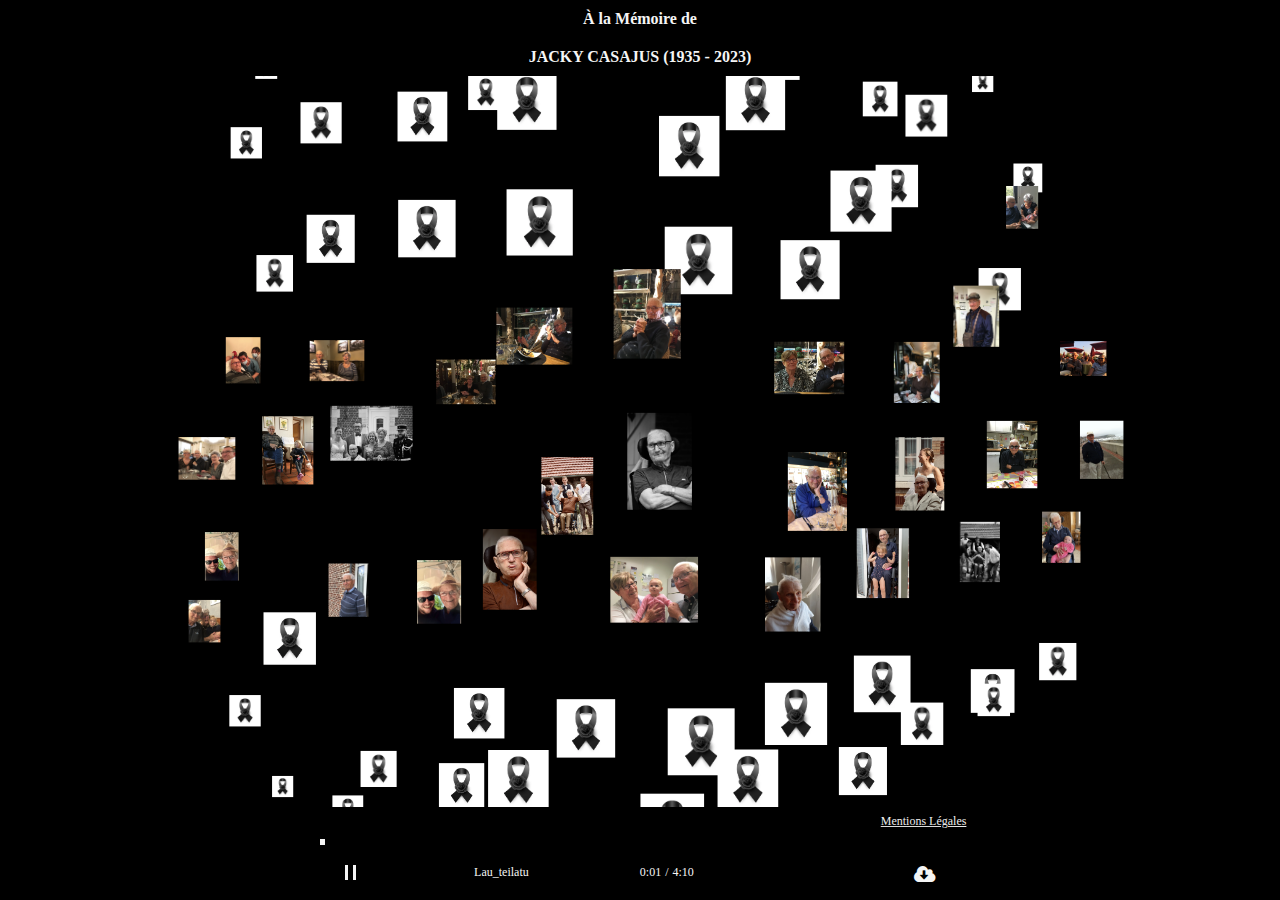
==== index.html @ b0c58c98 "remove function" ====
<!DOCTYPE html>
<html lang="fr">
<head>
    <meta charset="UTF-8">
    <meta http-equiv="X-UA-Compatible" content="IE=edge">
    <meta name="viewport" content="width=device-width, initial-scale=1.0">
    <title>My Memorial</title>
    <link rel="stylesheet" href="css/style.css">
    <link rel="stylesheet" href="https://icono-49d6.kxcdn.com/icono.min.css">
    <link rel="stylesheet" href="https://cdnjs.cloudflare.com/ajax/libs/font-awesome/4.7.0/css/font-awesome.min.css">
</head>

<body>

    <h1 class="memories">À la Mémoire de </h1>

    <h2 class="identity">JACKY CASAJUS (1935 - 2023)</h2>
    
    <svg class="stage" viewBox="0 0 100 100" preserveAspectRatio="xMidYMid meet">
        <g class="grid"></g>
        <g class="hero">
            <image href=""/>
            <g class="close">
                <rect width="5" height="5" stroke="#000" fill="#000" opacity="0" rx="1"/>
                <path stroke="#fff" d="M1,1 L4,4 M4,1 L1,4" stroke-width="0.5" stroke-linecap="round"/>
            </g>
        </g>
    </svg>

    <button id="download-btn"><span>Télécharger</span></button>
            
    <svg class="tip" width="100" height="25" fill="#000">
        <rect width="80" height="24" rx="7"/>
        <text fill="#fff" font-size="13.5" y="15.5" text-anchor="middle"></text>
        <path d="M0,20 30,20 15,35z"/>
    </svg>

    <audio id="audio" autoplay playsinline onended="playNext()">
        <source src="assets/audio/Lau_teilatu.mp3" type="audio/mpeg">
        <source src="assets/audio/Agure_zahar.mp3" type="audio/mpeg">
        <source src="assets/audio/Azken_txanpa.mp3" type="audio/mpeg">
        <source src="assets/audio/Pamplonitas.mp3" type="audio/mpeg">
        <source src="assets/audio/Koblalariak.mp3" type="audio/mpeg">
        <source src="assets/audio/Zazpiak_oihal_batetik.mp3" type="audio/mpeg">
        <source src="assets/audio/Zibillak_esan_naute.mp3" type="audio/mpeg">
        <source src="assets/audio/Itsasoan_urak_haundi.mp3" type="audio/mpeg">
        <source src="assets/audio/Hasta_siempre.mp3" type="audio/mpeg">
        <source src="assets/audio/Oihan_beltzian.mp3" type="audio/mpeg">
        <source src="assets/audio/Arrantzaleak.mp3" type="audio/mpeg">
        <source src="assets/audio/Egin_lolo_maitia.mp3" type="audio/mpeg">
    </audio>  
    
    <a class="mentionsLegales" href="mentionsLegales.html">Mentions Légales</a>
    
    <div class="audio-player">
        <div class="timeline">
            <div class="progress"></div>
        </div>
        <div class="controls">
            <div class="play-container">
                <div class="toggle-play pause"></div>
            </div>
            <div class="name"></div>
            <div class="time">
                <div class="current">0:00</div>
                <div class="divider">/</div>
                <div class="length"></div>
            </div>
            <div class="volume-container">
                <div class="volume-button">
                    <div class="volume icono-volumeMedium"></div>
                </div>
                <div class="volume-slider">
                    <div class="volume-percentage"></div>
                </div>
            </div>
            <div class="download-button">
                <a class="download-link" href="#" download="audio.mp3">
                    <div class="download-icon"><i class="fa fa-cloud-download"></i></div>
                </a>
            </div>
        </div>
    </div>
    
    <!--youtubePlayer-->
    <!--<div id="player"></div>-->

<script src="https://www.youtube.com/iframe_api"></script>
<script src="https://cdn.jsdelivr.net/npm/gsap@3.12.2/dist/gsap.min.js"></script>
<script src="js/main.js"></script>
</body>
</html>
---- css/style.css ----
html, body {
    width: 100vw;
    height: 100vh;
    margin: 0;
    padding: 0;
    overflow: hidden;
    background: black;
}
  
body {
    display: flex;
    flex-direction: column;
    justify-content: center;
    align-items: center;
}

svg {
    width: 100vw;
    height: 100vh;
}

.tip {
    position: absolute;
    overflow: visible;
    left: 0;
    top: 0;
}

.memories, .identity {
    color: whitesmoke;
    font-size: 100%;
    margin: 10px 0;
    padding: 0;
}

.mentionsLegales, .retour {
    width: 100vw;
    margin-top: 1.5%;
    margin-bottom: 2.5%;
    margin-right: 12.5%;
    display: flex;
    justify-content: right;
    color: whitesmoke;
    font-size: 0.75rem;
}

.information {
    color: whitesmoke;
    margin: 0 5vw;
    text-align: justify;
}
    
#download-btn {
    display: none;
    border: none;
    background: black;
    color: whitesmoke;
    font-family: inherit;
    text-align: center;
    font-size: 12px;
    transition: all 0.5s;
    cursor: pointer;
    margin: 0;
    padding: 0;
}
   
#download-btn span {
    cursor: pointer;
    display: inline-block;
    position: relative;
    transition: 0.5s;
}

#download-btn span:after {
    content: 'ce Souvenir';
    position: absolute;
    opacity: 0;
    top: 0;
    right: -20px;
    transition: 0.5s;
}

#download-btn:hover span {
    padding-right: 5em;
}

#download-btn:hover span:after {
    opacity: 4;
    right: 0;
}

/*customPlayer*/

/*#player {
    margin-bottom: 85px;
    opacity: 0.5;
}
@media (min-width: 999px) {
    #player {
        margin-bottom: 0px;
    }
}*/

/*customControls*/

.audio-player {
    height: 75px;
    width: 100vw;
    background: black;
    box-shadow: 0 0 20px 0 black;
    color: whitesmoke;
    font-size: 0.75em;
    overflow: hidden;
    display: grid;
    grid-template-rows: 6px auto;
    margin-bottom: 85px;
}

.audio-player .timeline {
    background: black;
    width: 100%;
    position: relative;
    cursor: pointer;
    box-shadow: 0 2px 10px 0 black;
}

.audio-player .timeline .progress {
    background: whitesmoke;
    width: 0%;
    height: 100%;
    transition: 0.25s;
}

.audio-player .controls {
    display: flex;
    justify-content: space-between;
    align-items: stretch;
    padding: 0 25px;
}

.audio-player .controls > * {
    display: flex;
    justify-content: center;
    align-items: center;
}

.audio-player .controls .toggle-play.play {
    cursor: pointer;
    position: relative;
    left: 0;
    height: 0;
    width: 0;
    border: 9px solid black;
    border-left: 12px solid whitesmoke;
}

.audio-player .controls .toggle-play.play:hover {
    transform: scale(1.1);
}

.audio-player .controls .toggle-play.pause {
    height: 15px;
    width: 20px;
    cursor: pointer;
    position: relative;
}

.audio-player .controls .toggle-play.pause:before {
    position: absolute;
    top: 0;
    left: 0px;
    background: whitesmoke;
    content: "";
    height: 15px;
    width: 3px;
}

.audio-player .controls .toggle-play.pause:after {
    position: absolute;
    top: 0;
    right: 9px;
    background: whitesmoke;
    content: "";
    height: 15px;
    width: 3px;
}

.audio-player .controls .toggle-play.pause:hover {
    transform: scale(1.1);
}

.audio-player .controls .time {
    display: flex;
}

.audio-player .controls .time > * {
    padding: 2px;
}

.audio-player .controls .volume-container {
    cursor: pointer;
    position: relative;
    z-index: 2;
}

.audio-player .controls .volume-container .volume-button {
    height: 25px;
    display: flex;
    align-items: center;
}

.audio-player .controls .volume-container .volume-button .volume {
    transform: scale(0.7);
}

.audio-player .controls .volume-container .volume-slider {
    position: absolute;
    left: -3px;
    z-index: -1;
    width: 0;
    height: 15px;
    background: whitesmoke;
    box-shadow: 0 0 20px black;
    transition: 0.25s;
}

.audio-player .controls .volume-container .volume-slider .volume-percentage {
    background: red;
    height: 100%;
    width: 25%;
}

.audio-player .controls .volume-container:hover .volume-slider {
    left: -123px;
    width: 120px;
}

.download-icon {
    color: whitesmoke;
    font-size: 20px;
    margin-top: 5px;
}

/*responsiveDesktop*/

@media (min-width: 769px) {
    .audio-player {
        margin-bottom: 0px;
        width: 50%;
    }
    .mentionsLegales, .retour {
        margin-top: 0.55%;
        margin-bottom: 0.75%;
        margin-right: 49%;
    }
    .information {
        margin: 0 25vw;
        text-align: center;
    }
}

/*responsiveMobile/Tablet*/

@media (max-width: 835px) {
    .volume-slider {
        display: none;
    }
    .tip {
        display: none;
    }
    #download-btn {
        transition: all 0s;
    }
       
    #download-btn span {
        transition: 0s;
        top: -10px;
    }
    
    #download-btn span:after {
        transition: 0s;
    }
}
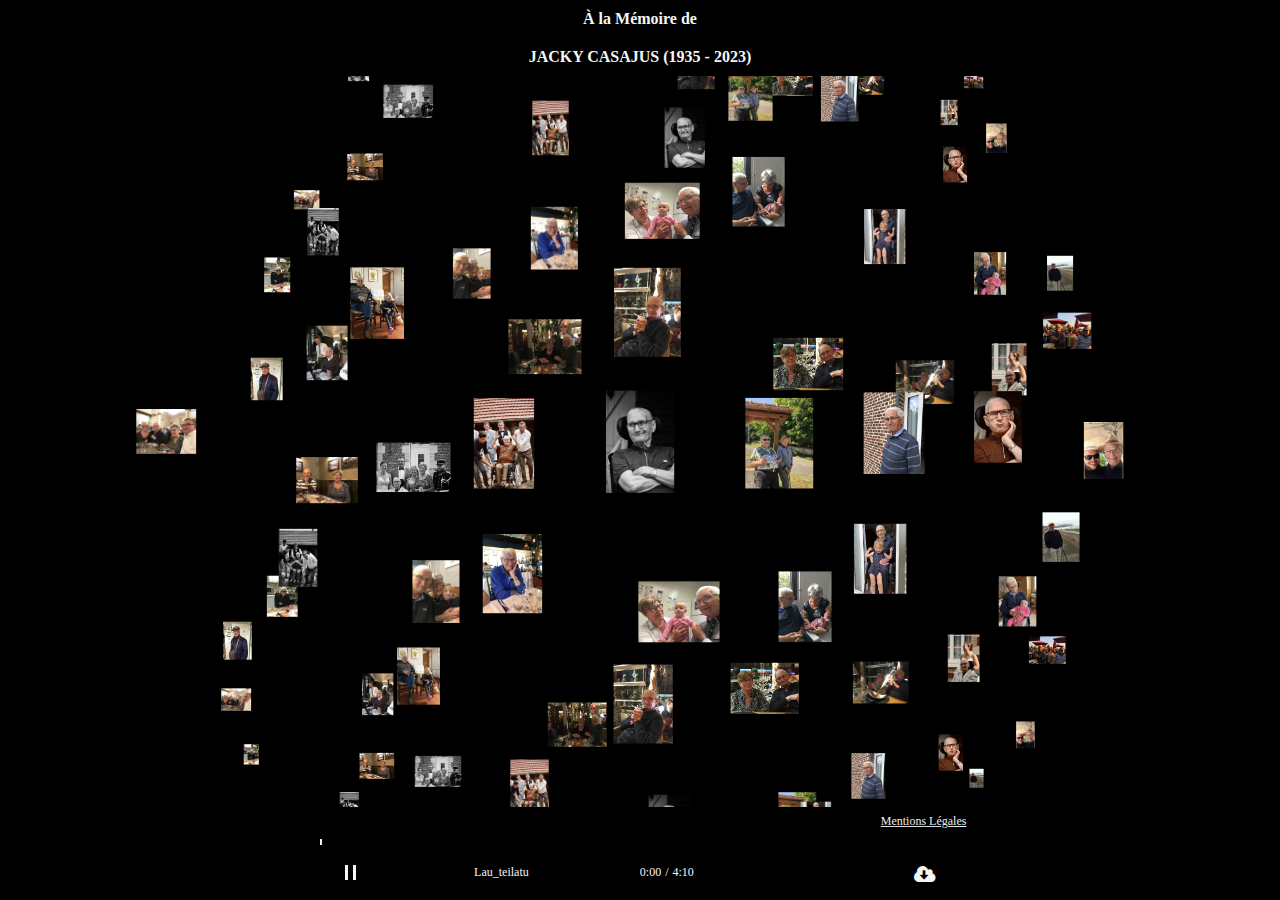
==== commit 915a27df: "remove function" ====
--- a/index.html
+++ b/index.html
@@ -21,7 +21,7 @@
         <g class="hero">
             <image href=""/>
             <g class="close">
-                <rect width="5" height="5" stroke="#000" fill="#000" opacity="0" rx="1"/>
+                <rect width="5" height="5" stroke="#000" fill="#000" opacity="1" rx="1"/>
                 <path stroke="#fff" d="M1,1 L4,4 M4,1 L1,4" stroke-width="0.5" stroke-linecap="round"/>
             </g>
         </g>
--- a/css/style.css
+++ b/css/style.css
@@ -271,12 +271,10 @@
     #download-btn {
         transition: all 0s;
     }
-       
     #download-btn span {
         transition: 0s;
-        top: -10px;
-    }
-    
+        top: -25px;
+    }
     #download-btn span:after {
         transition: 0s;
     }
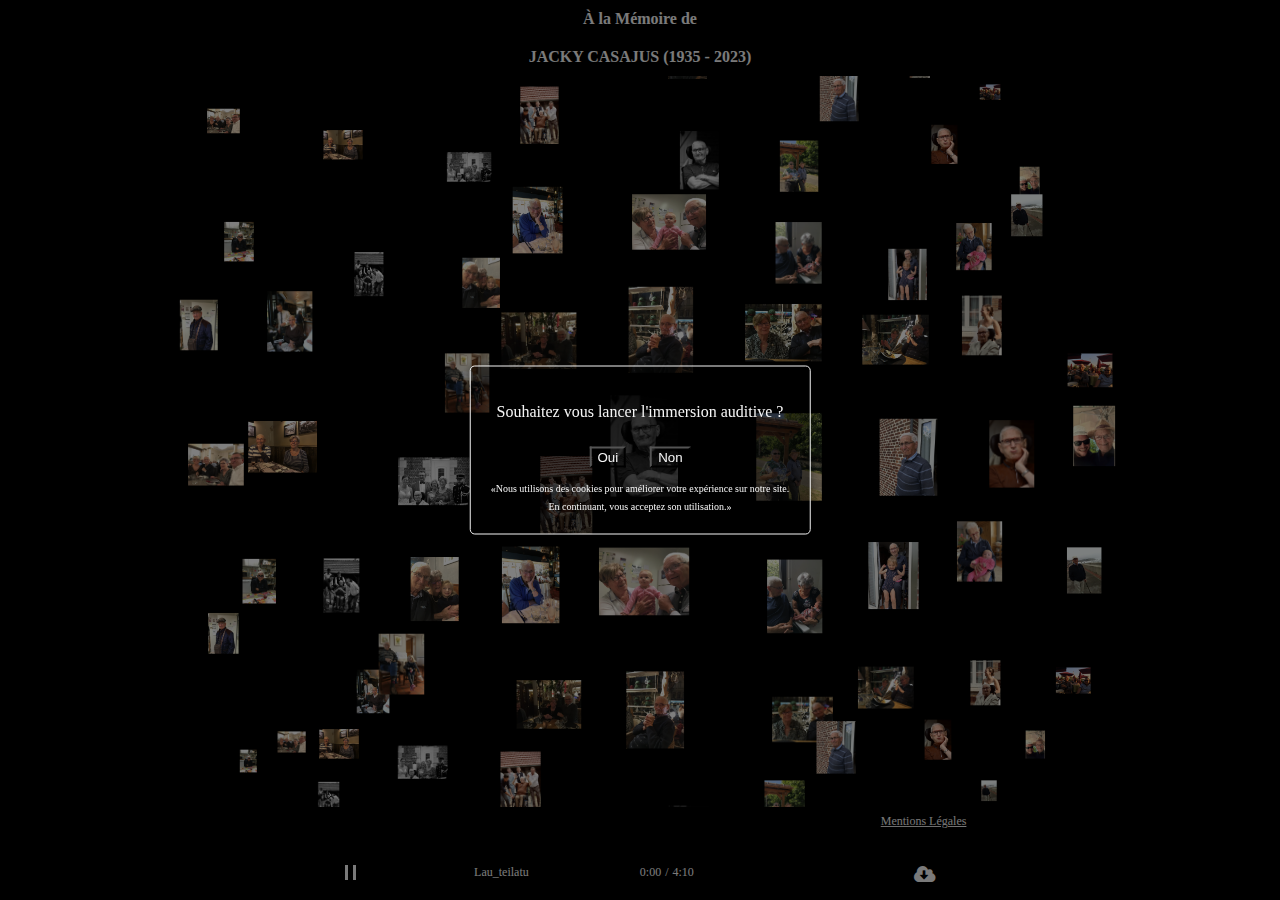
==== commit 57a7a064: "remove function" ====
--- a/index.html
+++ b/index.html
@@ -35,7 +35,17 @@
         <path d="M0,20 30,20 15,35z"/>
     </svg>
 
-    <audio id="audio" autoplay playsinline onended="playNext()">
+    <div id="popup" class="popup">
+        <div class="popup-content">
+            <p>Souhaitez vous lancer l'immersion auditive ?</p>
+            <button id="acceptButton">Oui</button>
+            <button id="rejectButton">Non</button>
+            <br>
+            <q>Nous utilisons des cookies pour améliorer votre expérience sur notre site.<br>En continuant, vous acceptez son utilisation.</q>
+        </div>
+    </div>
+
+    <audio id="audio" autoplay="false" preload="auto" playsinline onended="playNext()">
         <source src="assets/audio/Lau_teilatu.mp3" type="audio/mpeg">
         <source src="assets/audio/Agure_zahar.mp3" type="audio/mpeg">
         <source src="assets/audio/Azken_txanpa.mp3" type="audio/mpeg">
@@ -60,11 +70,11 @@
             <div class="play-container">
                 <div class="toggle-play pause"></div>
             </div>
-            <div class="name"></div>
+            <span class="name">Chargement...</span>
             <div class="time">
-                <div class="current">0:00</div>
+                <span class="current">-:--</span>
                 <div class="divider">/</div>
-                <div class="length"></div>
+                <span class="length">-:--</span>
             </div>
             <div class="volume-container">
                 <div class="volume-button">
--- a/css/style.css
+++ b/css/style.css
@@ -103,6 +103,56 @@
 
 /*customControls*/
 
+.popup {
+    display: none;
+    position: fixed;
+    top: 0;
+    left: 0;
+    width: 100%;
+    height: 100%;
+    background-color: rgba(0, 0, 0, 0.5); /* Fond semi-transparent */
+    z-index: 1000;
+}
+
+.popup-content {
+    position: absolute;
+    top: 50%;
+    left: 50%;
+    transform: translate(-50%, -50%);
+    background-color: rgba(0, 0, 0, 0.5);
+    border: solid 1px;
+    border-color: whitesmoke;
+    padding: 20px;
+    border-radius: 5px;
+    box-shadow: 0 0 10px rgba(0, 0, 0, 0.5);
+    text-align: center;
+}
+
+.popup-content p {
+    color: whitesmoke;
+}
+
+.popup-content button {
+    margin: 10px;
+}
+
+.popup-content q {
+    font-size: 10px;
+    color: whitesmoke;
+}
+
+#acceptButton {
+    background-color: transparent;
+    color: whitesmoke;
+
+}
+
+#rejectButton {
+    background-color: transparent;
+    color: whitesmoke;
+
+}
+
 .audio-player {
     height: 75px;
     width: 100vw;
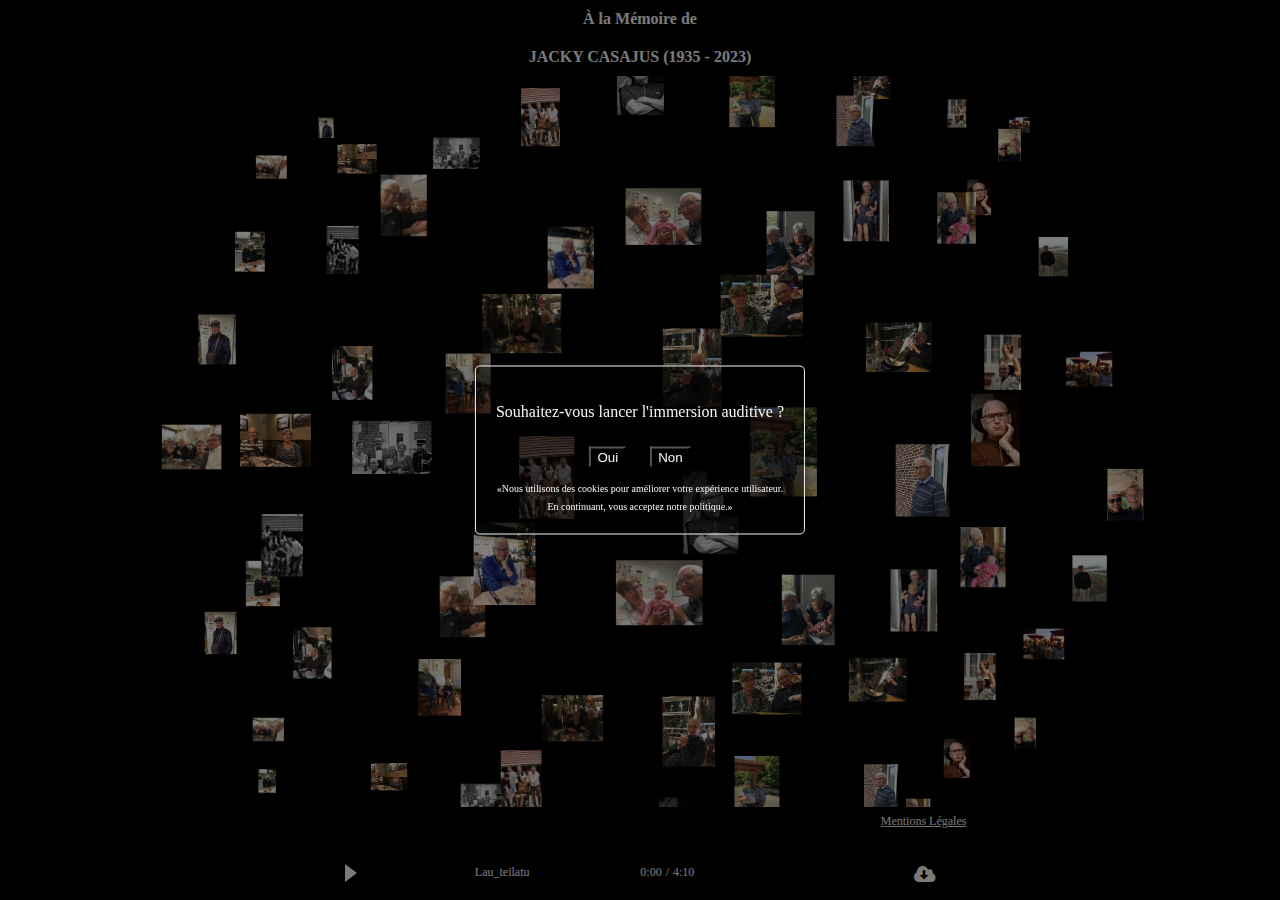
==== commit 364a81b3: "remove function" ====
--- a/index.html
+++ b/index.html
@@ -37,11 +37,11 @@
 
     <div id="popup" class="popup">
         <div class="popup-content">
-            <p>Souhaitez vous lancer l'immersion auditive ?</p>
+            <p>Souhaitez-vous lancer l'immersion auditive ?</p>
             <button id="acceptButton">Oui</button>
             <button id="rejectButton">Non</button>
             <br>
-            <q>Nous utilisons des cookies pour améliorer votre expérience sur notre site.<br>En continuant, vous acceptez son utilisation.</q>
+            <q>Nous utilisons des cookies pour améliorer votre expérience utilisateur.<br>En continuant, vous acceptez notre politique.</q>
         </div>
     </div>
 
@@ -68,7 +68,7 @@
         </div>
         <div class="controls">
             <div class="play-container">
-                <div class="toggle-play pause"></div>
+                <div class="toggle-play play"></div>
             </div>
             <span class="name">Chargement...</span>
             <div class="time">
--- a/css/style.css
+++ b/css/style.css
@@ -111,7 +111,7 @@
     width: 100%;
     height: 100%;
     background-color: rgba(0, 0, 0, 0.5); /* Fond semi-transparent */
-    z-index: 1000;
+    z-index: 9999;
 }
 
 .popup-content {
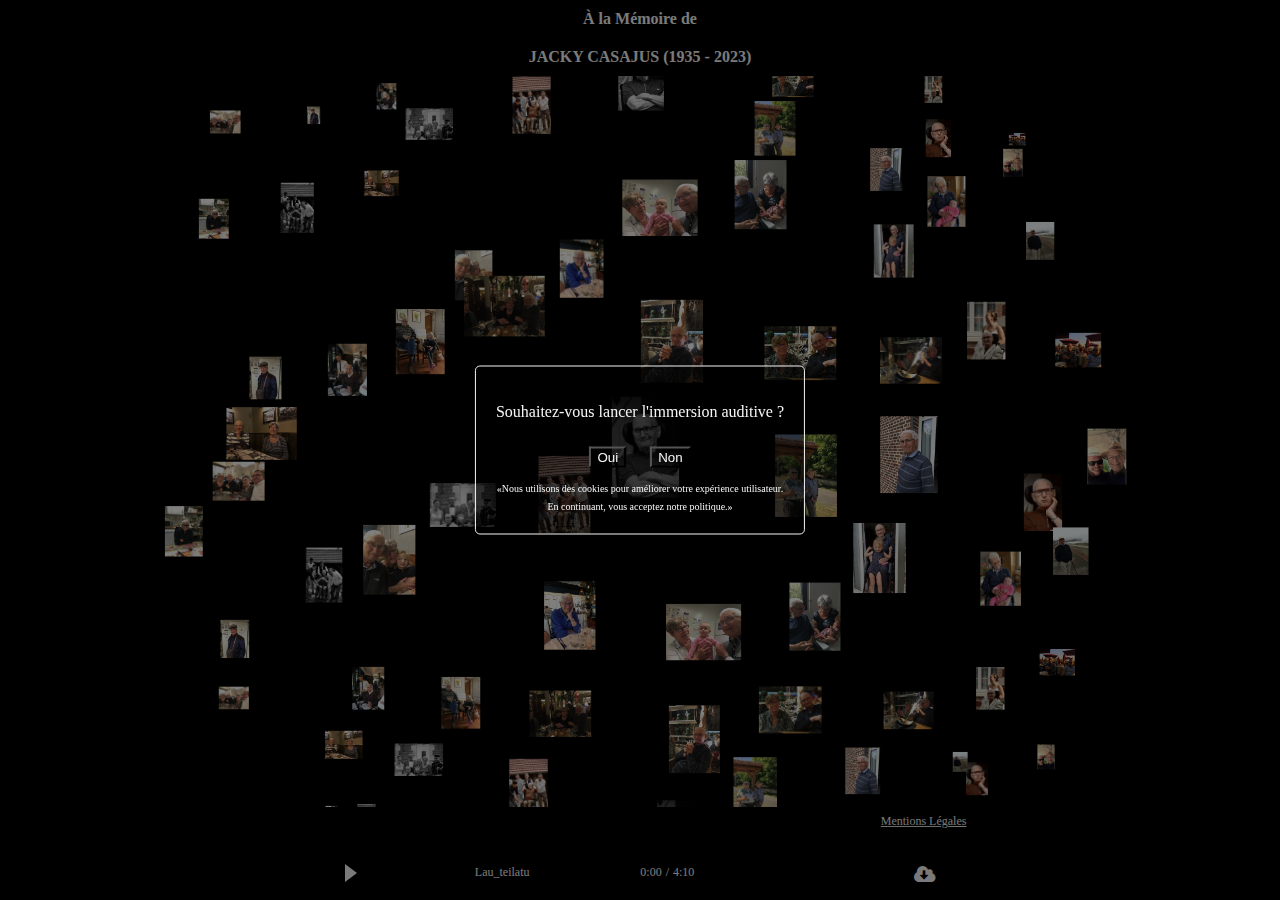
==== commit db14639f: "remove function" ====
--- a/index.html
+++ b/index.html
@@ -95,8 +95,8 @@
     <!--youtubePlayer-->
     <!--<div id="player"></div>-->
 
-<script src="https://www.youtube.com/iframe_api"></script>
 <script src="https://cdn.jsdelivr.net/npm/gsap@3.12.2/dist/gsap.min.js"></script>
 <script src="js/main.js"></script>
+<script src="https://www.youtube.com/iframe_api"></script>
 </body>
 </html>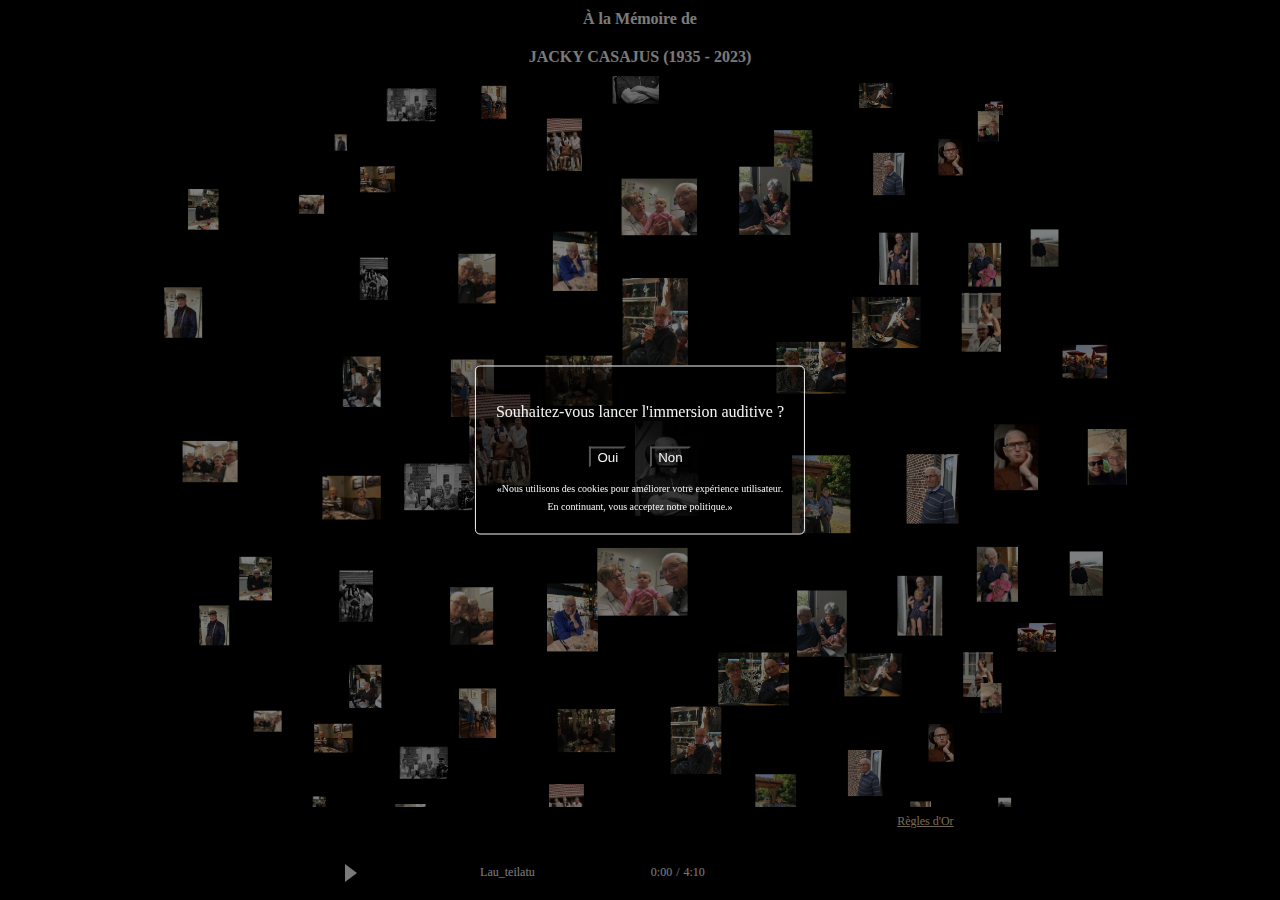
==== commit 46e94230: "remove function" ====
--- a/index.html
+++ b/index.html
@@ -7,7 +7,6 @@
     <title>My Memorial</title>
     <link rel="stylesheet" href="css/style.css">
     <link rel="stylesheet" href="https://icono-49d6.kxcdn.com/icono.min.css">
-    <link rel="stylesheet" href="https://cdnjs.cloudflare.com/ajax/libs/font-awesome/4.7.0/css/font-awesome.min.css">
 </head>
 
 <body>
@@ -19,7 +18,7 @@
     <svg class="stage" viewBox="0 0 100 100" preserveAspectRatio="xMidYMid meet">
         <g class="grid"></g>
         <g class="hero">
-            <image href=""/>
+            <image src=""/>
             <g class="close">
                 <rect width="5" height="5" stroke="#000" fill="#000" opacity="1" rx="1"/>
                 <path stroke="#fff" d="M1,1 L4,4 M4,1 L1,4" stroke-width="0.5" stroke-linecap="round"/>
@@ -60,7 +59,7 @@
         <source src="assets/audio/Egin_lolo_maitia.mp3" type="audio/mpeg">
     </audio>  
     
-    <a class="mentionsLegales" href="mentionsLegales.html">Mentions Légales</a>
+    <a class="mentionsLegales" href="mentionsLegales.html">Règles d'Or</a>
     
     <div class="audio-player">
         <div class="timeline">
@@ -86,7 +85,7 @@
             </div>
             <div class="download-button">
                 <a class="download-link" href="#" download="audio.mp3">
-                    <div class="download-icon"><i class="fa fa-cloud-download"></i></div>
+                    <div class="download-icon icono-bookmarkEmpty"></div>
                 </a>
             </div>
         </div>
--- a/css/style.css
+++ b/css/style.css
@@ -40,12 +40,16 @@
     margin-right: 12.5%;
     display: flex;
     justify-content: right;
-    color: whitesmoke;
+    color: wheat;
     font-size: 0.75rem;
 }
 
+.retour {
+    color: whitesmoke;
+}
+
 .information {
-    color: whitesmoke;
+    color: wheat;
     margin: 0 5vw;
     text-align: justify;
 }
@@ -144,13 +148,11 @@
 #acceptButton {
     background-color: transparent;
     color: whitesmoke;
-
 }
 
 #rejectButton {
     background-color: transparent;
     color: whitesmoke;
-
 }
 
 .audio-player {
@@ -285,12 +287,6 @@
     width: 120px;
 }
 
-.download-icon {
-    color: whitesmoke;
-    font-size: 20px;
-    margin-top: 5px;
-}
-
 /*responsiveDesktop*/
 
 @media (min-width: 769px) {
@@ -301,7 +297,7 @@
     .mentionsLegales, .retour {
         margin-top: 0.55%;
         margin-bottom: 0.75%;
-        margin-right: 49%;
+        margin-right: 51%;
     }
     .information {
         margin: 0 25vw;
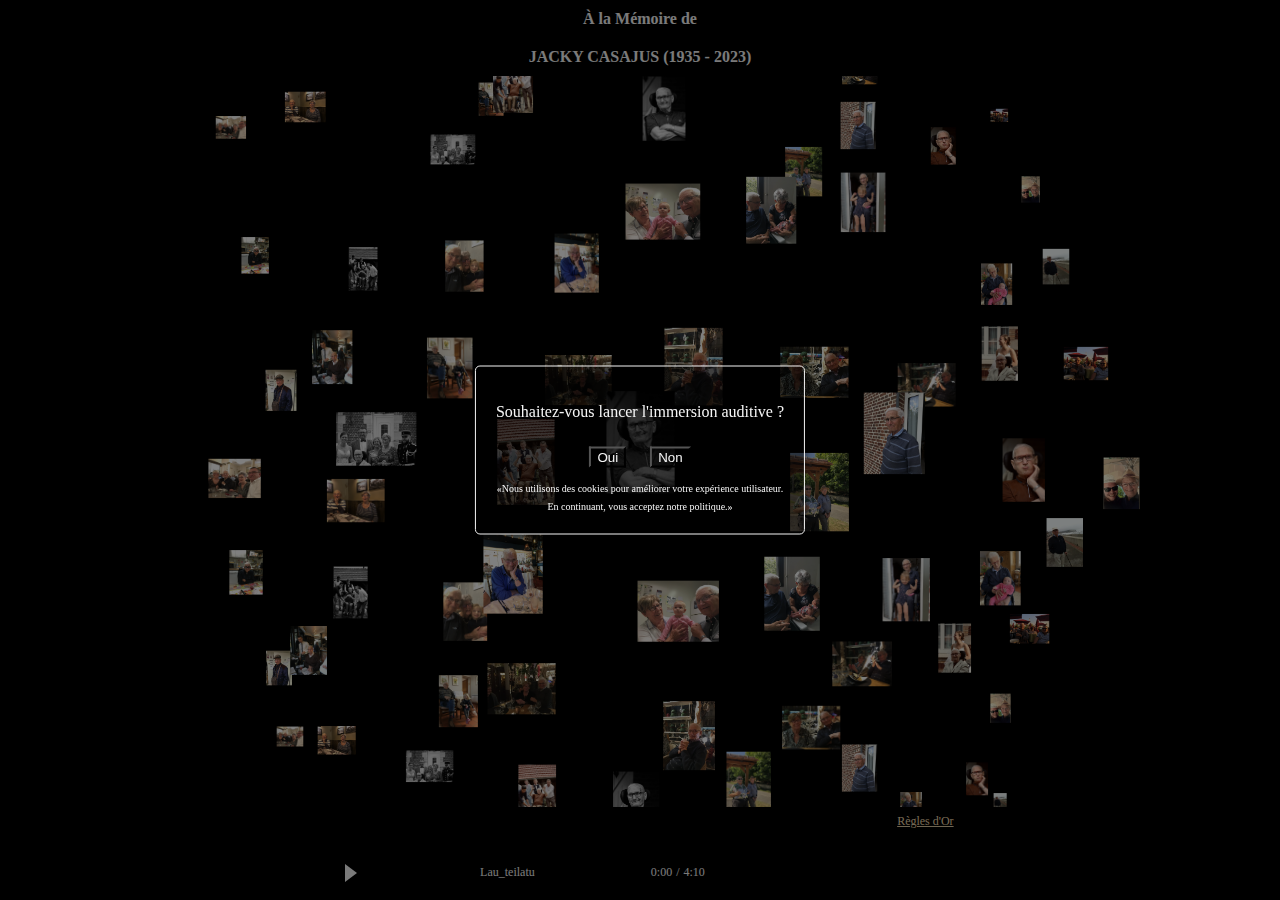
==== commit 881193c8: "remove function" ====
--- a/index.html
+++ b/index.html
@@ -85,7 +85,7 @@
             </div>
             <div class="download-button">
                 <a class="download-link" href="#" download="audio.mp3">
-                    <div class="download-icon icono-bookmarkEmpty"></div>
+                    <div class="download icono-bookmarkEmpty"></div>
                 </a>
             </div>
         </div>
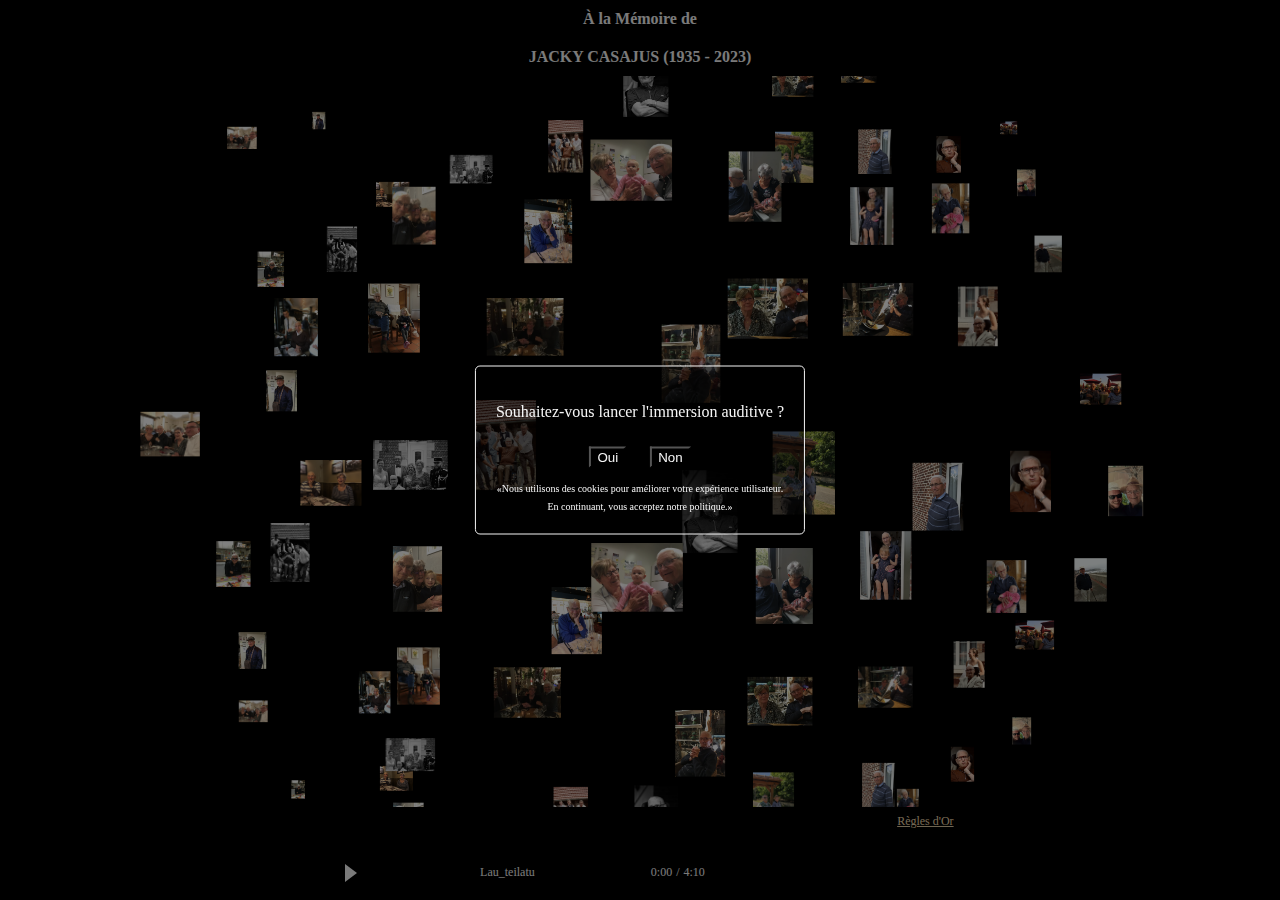
==== commit 8be91507: "remove function" ====
--- a/index.html
+++ b/index.html
@@ -7,6 +7,7 @@
     <title>My Memorial</title>
     <link rel="stylesheet" href="css/style.css">
     <link rel="stylesheet" href="https://icono-49d6.kxcdn.com/icono.min.css">
+    <!--https://saeedalipoor.github.io/icono/-->
 </head>
 
 <body>
@@ -26,7 +27,7 @@
         </g>
     </svg>
 
-    <button id="download-btn"><span>Télécharger</span></button>
+    <button id="download-picture"><span>Télécharger</span></button>
             
     <svg class="tip" width="100" height="25" fill="#000">
         <rect width="80" height="24" rx="7"/>
@@ -83,7 +84,7 @@
                     <div class="volume-percentage"></div>
                 </div>
             </div>
-            <div class="download-button">
+            <div class="download-audio">
                 <a class="download-link" href="#" download="audio.mp3">
                     <div class="download icono-bookmarkEmpty"></div>
                 </a>
--- a/css/style.css
+++ b/css/style.css
@@ -19,6 +19,14 @@
     height: 100vh;
 }
 
+g {
+    cursor: zoom-in;
+}
+
+g.hero, g.close {
+    cursor: pointer;
+}
+
 .tip {
     position: absolute;
     overflow: visible;
@@ -54,7 +62,7 @@
     text-align: justify;
 }
     
-#download-btn {
+#download-picture {
     display: none;
     border: none;
     background: black;
@@ -68,14 +76,14 @@
     padding: 0;
 }
    
-#download-btn span {
+#download-picture span {
     cursor: pointer;
     display: inline-block;
     position: relative;
     transition: 0.5s;
 }
 
-#download-btn span:after {
+#download-picture span:after {
     content: 'ce Souvenir';
     position: absolute;
     opacity: 0;
@@ -84,11 +92,11 @@
     transition: 0.5s;
 }
 
-#download-btn:hover span {
+#download-picture:hover span {
     padding-right: 5em;
 }
 
-#download-btn:hover span:after {
+#download-picture:hover span:after {
     opacity: 4;
     right: 0;
 }
@@ -314,14 +322,14 @@
     .tip {
         display: none;
     }
-    #download-btn {
+    #download-picture {
         transition: all 0s;
     }
-    #download-btn span {
+    #download-picture span {
         transition: 0s;
         top: -25px;
     }
-    #download-btn span:after {
+    #download-picture span:after {
         transition: 0s;
     }
 }